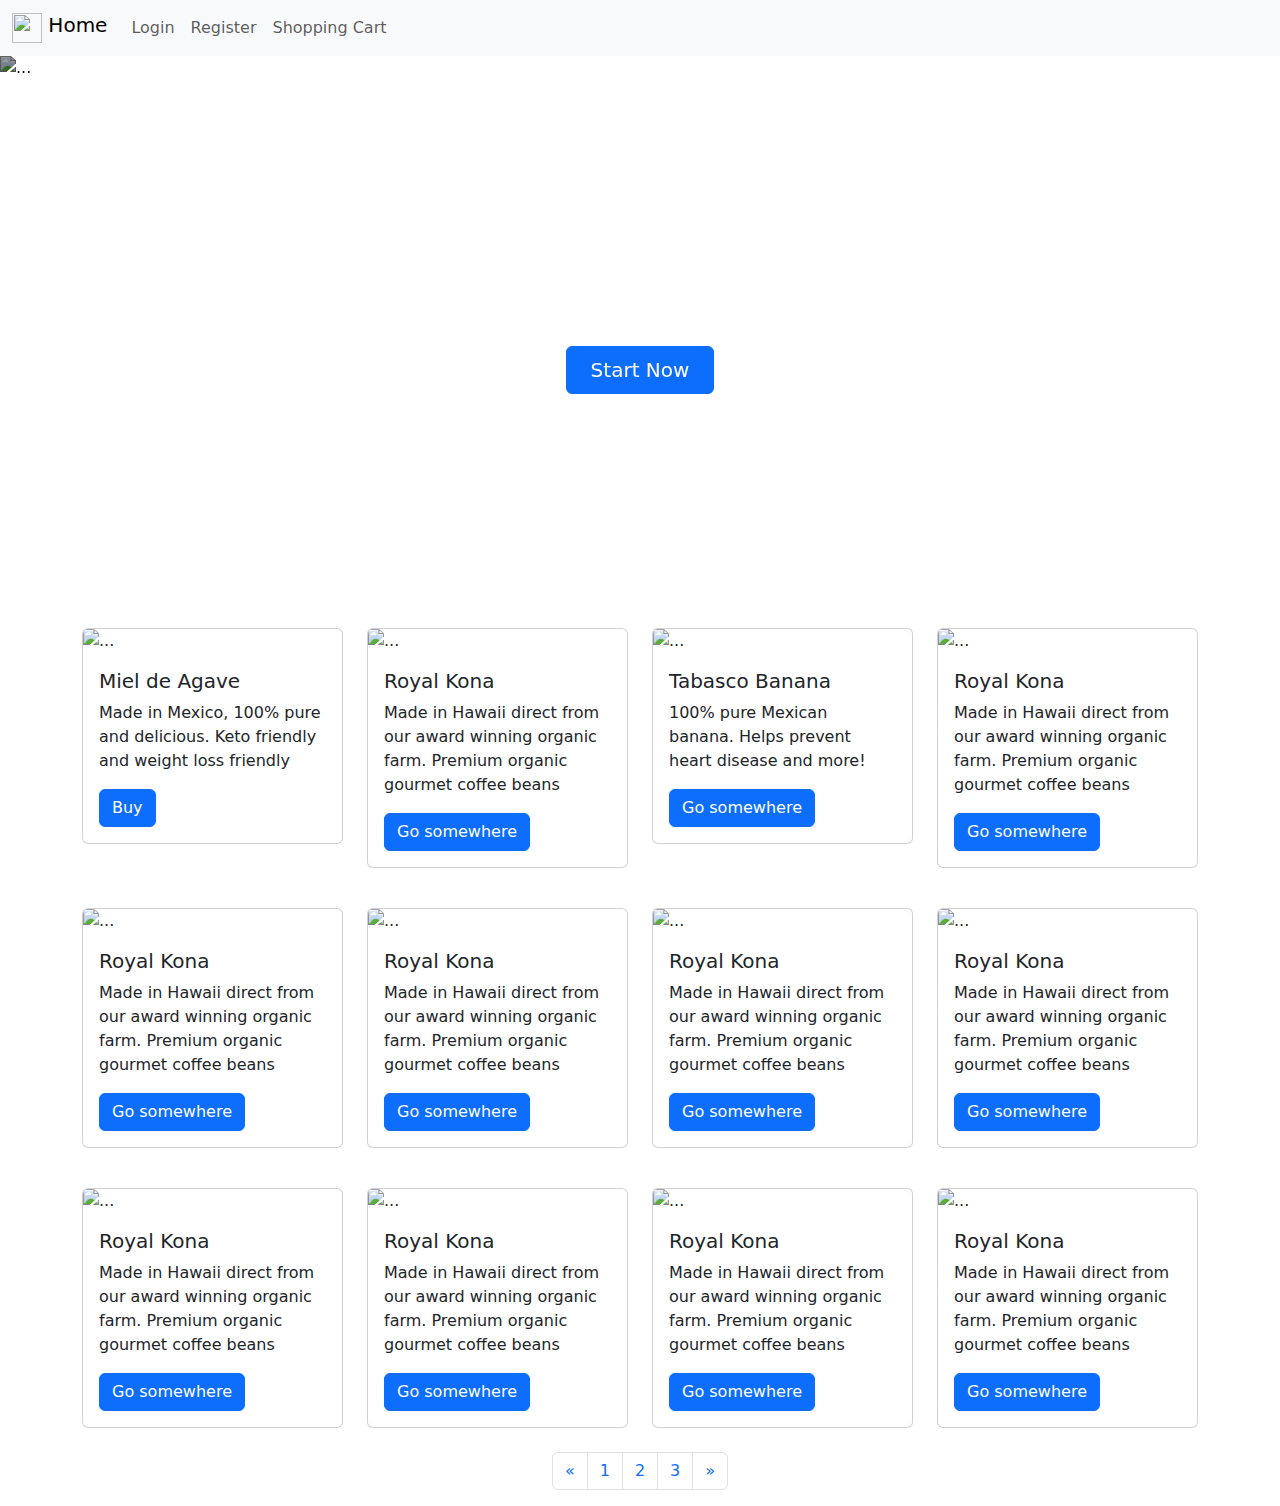
==== index.html @ 9b632963 "upload" ====
<!DOCTYPE html>
<html lang="en">
<head>
    <meta charset="UTF-8">
    <meta name="viewport" content="width=device-width, initial-scale=1.0">
    <link rel="stylesheet" href="styles.css">
    <title>INDEX</title>
    <!-- Bootstrap 5 -->
    <script src="https://cdn.jsdelivr.net/npm/bootstrap@5.3.3/dist/js/bootstrap.bundle.min.js" integrity="sha384-YvpcrYf0tY3lHB60NNkmXc5s9fDVZLESaAA55NDzOxhy9GkcIdslK1eN7N6jIeHz" crossorigin="anonymous"></script>
    <link href="https://cdn.jsdelivr.net/npm/bootstrap@5.3.3/dist/css/bootstrap.min.css" rel="stylesheet" integrity="sha384-QWTKZyjpPEjISv5WaRU9OFeRpok6YctnYmDr5pNlyT2bRjXh0JMhjY6hW+ALEwIH" crossorigin="anonymous">
</head>
<body>
<!-- navbar creation -->
    <nav class="navbar navbar-expand-sm navbar-light bg-light">
    <div class="container-fluid">
        <!-- making it clickable -->
        <a href="index.html" class="navbar-brand mb-0 h1">
            <!-- adding icon and aligning it-->
            <img class="d-inline-block align-top" src="https://getbootstrap.com/docs/4.0/assets/brand/bootstrap-solid.svg" width="30" height="30">
            Home
        </a>
        <!-- making it responsive x1-->
        <button type="button" data-bs-toggle="collapse" data-bs-target="navbarNav" class="navbar-toggler aria-controls="navbarNav" aria-expanded="false" aria-label="Toggle navigation">
            <span class="navbar-toggler-icon"></span>
        </button>
        <!-- making it responsive x2-->
        <div class="collapse navbar-collapse" id="navbarNav">
            <!-- items in navbar -->
            <ul class="navbar-nav">
                <li class="nav-item active">
                    <a href="#" class="nav-link" data-bs-toggle="modal" data-bs-target="#loginModal">
                        Login
                    </a>
                </li>
                <li class="nav-item active">
                    <a href="#" class="nav-link" data-bs-toggle="modal" data-bs-target="#registerModal">
                        Register
                    </a>
                </li>
                <li class="nav-item active">
                    <a href="shopping_cart.html" class="nav-link">
                        Shopping Cart
                    </a>
                </li>
            </ul>
        </div>
        </div>
    </nav>

<!-- Modal Form -->
  <!-- Login -->
  <div class="modal fade" id="loginModal" data-bs-backdrop="static" data-bs-keyboard="false" tabindex="-1" aria-labelledby="loginModalLabel" aria-hidden="true">
    <div class="modal-dialog">
      <div class="modal-content">
        <div class="modal-header">
          <h1 class="modal-title fs-5" id="loginModalLabel">Login</h1>
          <button type="button" class="btn-close" data-bs-dismiss="modal" aria-label="Close"></button>
        </div>
        <div class="modal-body">
            <form>
                <label class="form-label">Email</label>
                <div class="form-floating mb-3">
                  <input type="email" class="form-control" placeholder="Type in your email" id="email" required>
                  <label for="email">Type in your email</label>
                </div>
                <label class="form-label">Password</label>
                <div class="form-floating">
                  <input type="password" class="form-control" placeholder="Type in your password" id="password" required>
                  <label for="password">Type in your password</label>
                </div>
                <br>
                <br>
                <div class="d-grid gap-2">
                    <button type="submit" class="btn btn-primary">Login</button>
                </div>
              </form>
        </div>
        <div class="modal-footer">
            <h7> No account?</h7>
          <a href="#" data-bs-toggle="modal" data-bs-target="#registerModal"> Register now!</a>
        </div>
      </div>
    </div>
  </div>

<!-- Register Modal -->
<div class="modal fade" id="registerModal" tabindex="-1" aria-labelledby="registerModalLabel" aria-hidden="true">
    <div class="modal-dialog">
      <div class="modal-content">
        <div class="modal-header">
          <h5 class="modal-title" id="registerModalLabel">Register</h5>
          <button type="button" class="btn-close" data-bs-dismiss="modal" aria-label="Close"></button>
        </div>
        <div class="modal-body">
          <form id="registerForm" novalidate>
            <!-- Row for First Name & Last Name -->
            <div class="row mb-3">
              <div class="col-6">
                <div class="form-floating">
                  <input type="text" class="form-control" id="registerFirstName" name="firstName"
                    placeholder="First Name" pattern="^[A-Za-zÀ-ÖØ-öø-ÿ ]+$" required>
                  <label for="registerFirstName">First Name</label>
                  <div class="invalid-feedback">Only letters and spaces allowed.</div>
                </div>
              </div>
              <div class="col-6">
                <div class="form-floating">
                  <input type="text" class="form-control" id="registerLastName" name="lastName"
                    placeholder="Last Name" pattern="^[A-Za-zÀ-ÖØ-öø-ÿ ]+$" required>
                  <label for="registerLastName">Last Name</label>
                  <div class="invalid-feedback">Only letters and spaces allowed.</div>
                </div>
              </div>
            </div>
  
            <!-- Email Field -->
            <div class="form-floating mb-3">
              <input type="email" class="form-control" id="registerEmail" name="email"
                placeholder="Email" required>
              <label for="registerEmail">Email</label>
              <div class="invalid-feedback">Please enter a valid email.</div>
            </div>
  
            <!-- Password Field -->
            <div class="form-floating mb-3">
              <input type="password" class="form-control" id="registerPassword" name="password"
                placeholder="Password"
                pattern="^(?=.*[a-z])(?=.*[A-Z])(?=.*\d)[A-Za-z\d]{6,}$" required>
              <label for="registerPassword">Password</label>
              <div class="invalid-feedback">
                Must be at least 6 characters, include an uppercase letter, lowercase letter, and a number.
              </div>
            </div>
            <!-- Confirm Password Field -->
            <div class="form-floating mb-3">
                <input type="password" class="form-control" id="registerPassword" name="password"
                  placeholder="Password"
                  pattern="^(?=.*[a-z])(?=.*[A-Z])(?=.*\d)[A-Za-z\d]{6,}$" required>
                <label for="registerPassword">Confirm Password</label>
                <div class="invalid-feedback">
                  Must be at least 6 characters, include an uppercase letter, lowercase letter, and a number.
                </div>
              </div>
  
            <input type="submit" class="btn btn-primary w-100" value="Register">
          </form>
        </div>
        <div class="modal-footer">
          <h7>Already have an account?</h7>
          <a href="#" data-bs-toggle="modal" data-bs-target="#loginModal"> Login here!</a>
        </div>
      </div>
    </div>
  </div>
<!-- Validation Script (had help ;p)-->
  <script>
    // Bootstrap form validation script
    (function () {
      'use strict';
      var forms = document.querySelectorAll('form');
      Array.prototype.slice.call(forms).forEach(function (form) {
        form.addEventListener('submit', function (event) {
          if (!form.checkValidity()) {
            event.preventDefault();
            event.stopPropagation();
          }
          form.classList.add('was-validated');
        }, false);
      });
    })();
  </script>
  
<!-- Carousel (copypasted from Bootstrap docs)-->
    <div id="carouselExample" class="carousel slide">
        <!-- Carousel indicators-->
        <div class="carousel-indicators">
            <button type="button" data-bs-target="#carouselExample" data-bs-slide-to="0" class="active" aria-current="true" aria-label="Slide 1"></button>
            <button type="button" data-bs-target="#carouselExample" data-bs-slide-to="1" aria-label="Slide 2"></button>
            <button type="button" data-bs-target="#carouselExample" data-bs-slide-to="2" aria-label="Slide 3"></button>
        </div>

        <div class="carousel-inner">
          <div class="carousel-item active c-item">
            <img src="https://i.pinimg.com/736x/e5/67/b6/e567b6fbce10d28e5ac19ef4da784af5.jpg" class="d-block w-100 c-img" alt="...">
            <div class="carousel-caption top-0 mt-4 d-none d-md-block">
                <p class="mt-5 fs-5">Some representative placeholder content for the first slide.</p>
                <h1 class="display-1 fw-bolder text-capitalize">E-Commerce</h1>
                <button class="btn btn-primary px-4 py-2 fs-5 mt-5">Start Now</button>
            </div>
          </div>
          <div class="carousel-item c-item">
            <img src="https://encrypted-tbn0.gstatic.com/images?q=tbn:ANd9GcSkgmLGf4hc4UebKtkHPB6SUVk5wjwop0cuniQZc-EOC-LfSqoq5q-2eYAOIxsRm8epLhA&usqp=CAU" class="d-block w-100 c-img" alt="...">
            <div class="carousel-caption d-none d-md-block">
                <p class="mt-5 fs-5">Some representative placeholder content for the first slide.</p>
                <h1 class="display-1 fw-bolder text-capitalize">E-Commerce</h1>
            </div>
            </div>
          <div class="carousel-item c-item">
            <img src="https://i.redd.it/vlxxuumzrtsb1.jpg" class="d-block w-100 c-img" alt="...">
            <div class="carousel-caption d-none d-md-block">
                <p class="mt-5 fs-5">Some representative placeholder content for the first slide.</p>
                <h1 class="display-1 fw-bolder text-capitalize">E-Commerce</h1>
            </div>
        </div>
        </div>
        <button class="carousel-control-prev" type="button" data-bs-target="#carouselExample" data-bs-slide="prev">
          <span class="carousel-control-prev-icon" aria-hidden="true"></span>
          <span class="visually-hidden">Previous</span>
        </button>
        <button class="carousel-control-next" type="button" data-bs-target="#carouselExample" data-bs-slide="next">
          <span class="carousel-control-next-icon" aria-hidden="true"></span>
          <span class="visually-hidden">Next</span>
        </button>
      </div>

      <br>
      <br>
      <br>

<!-- Cards-->
    <div class="container">
        <div class="row gy-3">
            <div class="col-lg-3 col-md-4 col-sm-6 mb-4">
                <div class="card">
                    <img src="https://elliquorstore.com/sites/default/files/productos/Miel%20de%20agave%20traficante%20500ml.jpg" class="card-img-top" alt="...">
                    <div class="card-body">
                        <h5 class="card-title">Miel de Agave</h5>
                        <p class="card-text">Made in Mexico, 100% pure and delicious. Keto friendly and weight loss friendly</p>
                        <a href="#" class="btn btn-primary">Buy</a>
                    </div>
                </div>
            </div>
            <div class="col-lg-3 col-md-4 col-sm-6 mb-4">
                <div class="card">
                    <img src="https://5.imimg.com/data5/SELLER/Default/2022/2/AL/QD/HP/3067591/coffee-powder-500x500.jpg" class="card-img-top" alt="...">
                    <div class="card-body">
                        <h5 class="card-title">Royal Kona</h5>
                        <p class="card-text">Made in Hawaii direct from our award winning organic farm. Premium organic gourmet coffee beans</p>
                        <a href="#" class="btn btn-primary">Go somewhere</a>
                    </div>
                </div>
            </div>
            <div class="col-lg-3 col-md-4 col-sm-6 mb-4">
                <div class="card">
                    <img src="https://mercanto.mx/cdn/shop/files/14722159_1_c96b134b-63ba-4283-acaa-522c07be604b.jpg?v=1738178500" class="card-img-top" alt="...">
                    <div class="card-body">
                        <h5 class="card-title">Tabasco Banana</h5>
                        <p class="card-text">100% pure Mexican banana. Helps prevent heart disease and more!</p>
                        <a href="#" class="btn btn-primary">Go somewhere</a>
                    </div>
                </div>
            </div>
            <div class="col-lg-3 col-md-4 col-sm-6 mb-4">
                <div class="card">
                    <img src="https://5.imimg.com/data5/SELLER/Default/2022/2/AL/QD/HP/3067591/coffee-powder-500x500.jpg" class="card-img-top" alt="...">
                    <div class="card-body">
                        <h5 class="card-title">Royal Kona</h5>
                        <p class="card-text">Made in Hawaii direct from our award winning organic farm. Premium organic gourmet coffee beans</p>
                        <a href="#" class="btn btn-primary">Go somewhere</a>
                    </div>
                </div>
            </div>
            <div class="col-lg-3 col-md-4 col-sm-6 mb-4">
                <div class="card">
                    <img src="https://5.imimg.com/data5/SELLER/Default/2022/2/AL/QD/HP/3067591/coffee-powder-500x500.jpg" class="card-img-top" alt="...">
                    <div class="card-body">
                        <h5 class="card-title">Royal Kona</h5>
                        <p class="card-text">Made in Hawaii direct from our award winning organic farm. Premium organic gourmet coffee beans</p>
                        <a href="#" class="btn btn-primary">Go somewhere</a>
                    </div>
                </div>
            </div>
            <div class="col-lg-3 col-md-4 col-sm-6 mb-4">
                <div class="card">
                    <img src="https://5.imimg.com/data5/SELLER/Default/2022/2/AL/QD/HP/3067591/coffee-powder-500x500.jpg" class="card-img-top" alt="...">
                    <div class="card-body">
                        <h5 class="card-title">Royal Kona</h5>
                        <p class="card-text">Made in Hawaii direct from our award winning organic farm. Premium organic gourmet coffee beans</p>
                        <a href="#" class="btn btn-primary">Go somewhere</a>
                    </div>
                </div>
            </div>
            <div class="col-lg-3 col-md-4 col-sm-6 mb-4">
                <div class="card">
                    <img src="https://5.imimg.com/data5/SELLER/Default/2022/2/AL/QD/HP/3067591/coffee-powder-500x500.jpg" class="card-img-top" alt="...">
                    <div class="card-body">
                        <h5 class="card-title">Royal Kona</h5>
                        <p class="card-text">Made in Hawaii direct from our award winning organic farm. Premium organic gourmet coffee beans</p>
                        <a href="#" class="btn btn-primary">Go somewhere</a>
                    </div>
                </div>
            </div>
            <div class="col-lg-3 col-md-4 col-sm-6 mb-4">
                <div class="card">
                    <img src="https://5.imimg.com/data5/SELLER/Default/2022/2/AL/QD/HP/3067591/coffee-powder-500x500.jpg" class="card-img-top" alt="...">
                    <div class="card-body">
                        <h5 class="card-title">Royal Kona</h5>
                        <p class="card-text">Made in Hawaii direct from our award winning organic farm. Premium organic gourmet coffee beans</p>
                        <a href="#" class="btn btn-primary">Go somewhere</a>
                    </div>
                </div>
            </div>
            <div class="col-lg-3 col-md-4 col-sm-6 mb-4">
                <div class="card">
                    <img src="https://5.imimg.com/data5/SELLER/Default/2022/2/AL/QD/HP/3067591/coffee-powder-500x500.jpg" class="card-img-top" alt="...">
                    <div class="card-body">
                        <h5 class="card-title">Royal Kona</h5>
                        <p class="card-text">Made in Hawaii direct from our award winning organic farm. Premium organic gourmet coffee beans</p>
                        <a href="#" class="btn btn-primary">Go somewhere</a>
                    </div>
                </div>
            </div>
            <div class="col-lg-3 col-md-4 col-sm-6 mb-4">
                <div class="card">
                    <img src="https://5.imimg.com/data5/SELLER/Default/2022/2/AL/QD/HP/3067591/coffee-powder-500x500.jpg" class="card-img-top" alt="...">
                    <div class="card-body">
                        <h5 class="card-title">Royal Kona</h5>
                        <p class="card-text">Made in Hawaii direct from our award winning organic farm. Premium organic gourmet coffee beans</p>
                        <a href="#" class="btn btn-primary">Go somewhere</a>
                    </div>
                </div>
            </div>
            <div class="col-lg-3 col-md-4 col-sm-6 mb-4">
                <div class="card">
                    <img src="https://5.imimg.com/data5/SELLER/Default/2022/2/AL/QD/HP/3067591/coffee-powder-500x500.jpg" class="card-img-top" alt="...">
                    <div class="card-body">
                        <h5 class="card-title">Royal Kona</h5>
                        <p class="card-text">Made in Hawaii direct from our award winning organic farm. Premium organic gourmet coffee beans</p>
                        <a href="#" class="btn btn-primary">Go somewhere</a>
                    </div>
                </div>
            </div>
            <div class="col-lg-3 col-md-4 col-sm-6 mb-4">
                <div class="card">
                    <img src="https://5.imimg.com/data5/SELLER/Default/2022/2/AL/QD/HP/3067591/coffee-powder-500x500.jpg" class="card-img-top" alt="...">
                    <div class="card-body">
                        <h5 class="card-title">Royal Kona</h5>
                        <p class="card-text">Made in Hawaii direct from our award winning organic farm. Premium organic gourmet coffee beans</p>
                        <a href="#" class="btn btn-primary">Go somewhere</a>
                    </div>
                </div>
            </div>
            
        </div>
    </div>

<!-- Pagination -->
<nav aria-label="Page navigation">
    <ul class="pagination justify-content-center">
      <li class="page-item">
        <a class="page-link" href="#" aria-label="Previous">
          <span aria-hidden="true">&laquo;</span>
        </a>
      </li>
      <li class="page-item"><a class="page-link" href="#">1</a></li>
      <li class="page-item"><a class="page-link" href="#">2</a></li>
      <li class="page-item"><a class="page-link" href="#">3</a></li>
      <li class="page-item">
        <a class="page-link" href="#" aria-label="Next">
          <span aria-hidden="true">&raquo;</span>
        </a>
      </li>
    </ul>
  </nav>
  
</body>
</html>
---- styles.css ----
.c-item{
    height: 500px;
}
.c-img {
    height: 100%;
    object-fit: cover;
    filter: brightness(0.6);
}
.product-img {
    max-width: 100px; /* Ajusta este valor según lo necesites */
    height: auto;
}
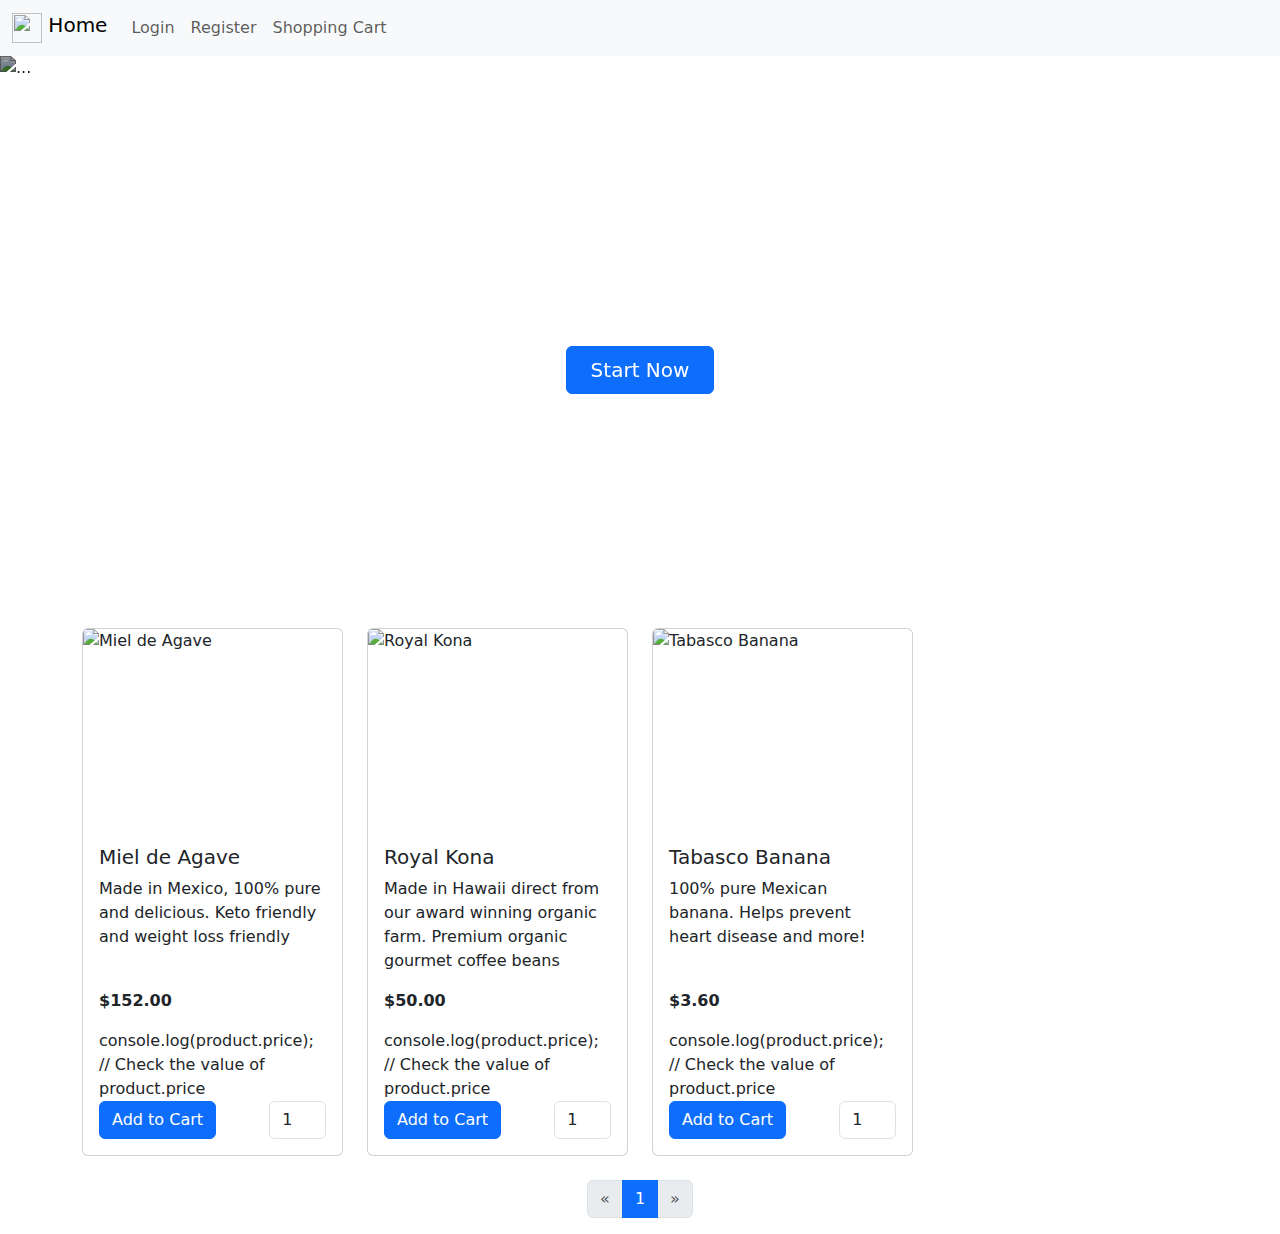
==== commit 7891946c: "segunda parte del proyecto" ====
--- a/index.html
+++ b/index.html
@@ -5,6 +5,7 @@
     <meta name="viewport" content="width=device-width, initial-scale=1.0">
     <link rel="stylesheet" href="styles.css">
     <title>INDEX</title>
+    <script src="script.js"> </script>
     <!-- Bootstrap 5 -->
     <script src="https://cdn.jsdelivr.net/npm/bootstrap@5.3.3/dist/js/bootstrap.bundle.min.js" integrity="sha384-YvpcrYf0tY3lHB60NNkmXc5s9fDVZLESaAA55NDzOxhy9GkcIdslK1eN7N6jIeHz" crossorigin="anonymous"></script>
     <link href="https://cdn.jsdelivr.net/npm/bootstrap@5.3.3/dist/css/bootstrap.min.css" rel="stylesheet" integrity="sha384-QWTKZyjpPEjISv5WaRU9OFeRpok6YctnYmDr5pNlyT2bRjXh0JMhjY6hW+ALEwIH" crossorigin="anonymous">
